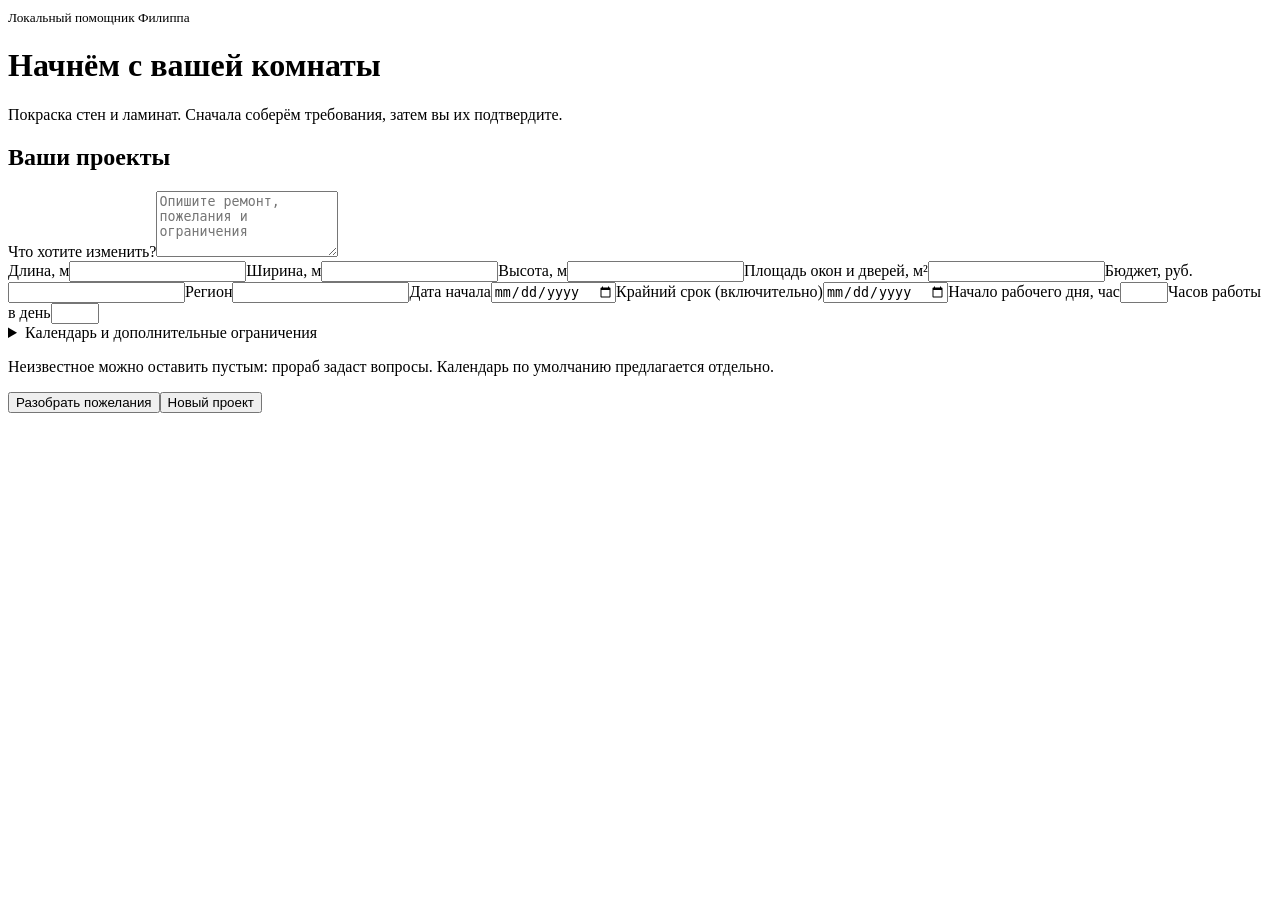
==== app/filipp/templates/index.html @ c76a4662 "feat: add local Codex brief MVP with review fixes and tests" ====
<!doctype html><html lang="ru"><head><meta charset="utf-8"><meta name="viewport" content="width=device-width, initial-scale=1"><title>Прораб — требования к ремонту</title><link rel="stylesheet" href="/static/style.css"><script src="/static/app.js" defer></script></head>
<body><main><header><small>Локальный помощник Филиппа</small><h1>Начнём с вашей комнаты</h1><p>Покраска стен и ламинат. Сначала соберём требования, затем вы их подтвердите.</p></header>
<section><h2>Ваши проекты</h2><nav id="projects"></nav></section>
<section><form id="brief-form"><label>Что хотите изменить?<textarea name="text" required rows="4" placeholder="Опишите ремонт, пожелания и ограничения"></textarea></label>
<div class="grid"><label>Длина, м<input name="room.length_m" inputmode="decimal"></label><label>Ширина, м<input name="room.width_m" inputmode="decimal"></label><label>Высота, м<input name="room.height_m" inputmode="decimal"></label><label>Площадь окон и дверей, м²<input name="room.openings_m2" inputmode="decimal"></label><label>Бюджет, руб.<input name="budget_rub" inputmode="decimal"></label><label>Регион<input name="region"></label><label>Дата начала<input name="start_date" type="date"></label><label>Крайний срок (включительно)<input name="deadline" type="date"></label><label>Начало рабочего дня, час<input name="calendar.day_start_hour" type="number" min="0" max="23"></label><label>Часов работы в день<input name="calendar.hours_per_day" type="number" min="1" max="12"></label></div>
<details><summary>Календарь и дополнительные ограничения</summary><fieldset><legend>Рабочие дни (если не выбраны — предложим пн–пт)</legend><label><input type="checkbox" name="work_day" value="0">Пн</label><label><input type="checkbox" name="work_day" value="1">Вт</label><label><input type="checkbox" name="work_day" value="2">Ср</label><label><input type="checkbox" name="work_day" value="3">Чт</label><label><input type="checkbox" name="work_day" value="4">Пт</label><label><input type="checkbox" name="work_day" value="5">Сб</label><label><input type="checkbox" name="work_day" value="6">Вс</label></fieldset><label>Обязательные пожелания (по одному на строку)<textarea name="hard_preferences"></textarea></label><label>Желательные пожелания<textarea name="soft_preferences"></textarea></label><label>Исключённые работы<textarea name="excluded_work"></textarea></label><label>Основание<select name="room.surface_condition"><option value="">Не указано</option><option value="unknown">Неизвестно</option><option value="prepared">Подготовлено</option><option value="needs_preparation">Нужна подготовка</option></select></label></details>
<p>Неизвестное можно оставить пустым: прораб задаст вопросы. Календарь по умолчанию предлагается отдельно.</p><button type="submit">Разобрать пожелания</button><button type="button" id="save-edit" hidden>Пересчитать изменённые требования</button><button type="button" id="new-project">Новый проект</button></form></section>
<p id="error" role="alert"></p><section id="project" hidden><h2 id="status" aria-live="polite"></h2><p id="model-note">Требования извлекает настоящий Codex через вашу подписку ChatGPT.</p><p id="scope"></p><p id="problem"></p><div id="review"></div><form id="answers"></form><div class="actions"><button id="confirm" hidden>Подтвердить требования</button><button id="cancel" hidden>Остановить</button><button id="retry" hidden>Повторить</button><button id="edit" hidden>Изменить данные</button></div><p id="completion"></p></section>
</main></body></html>
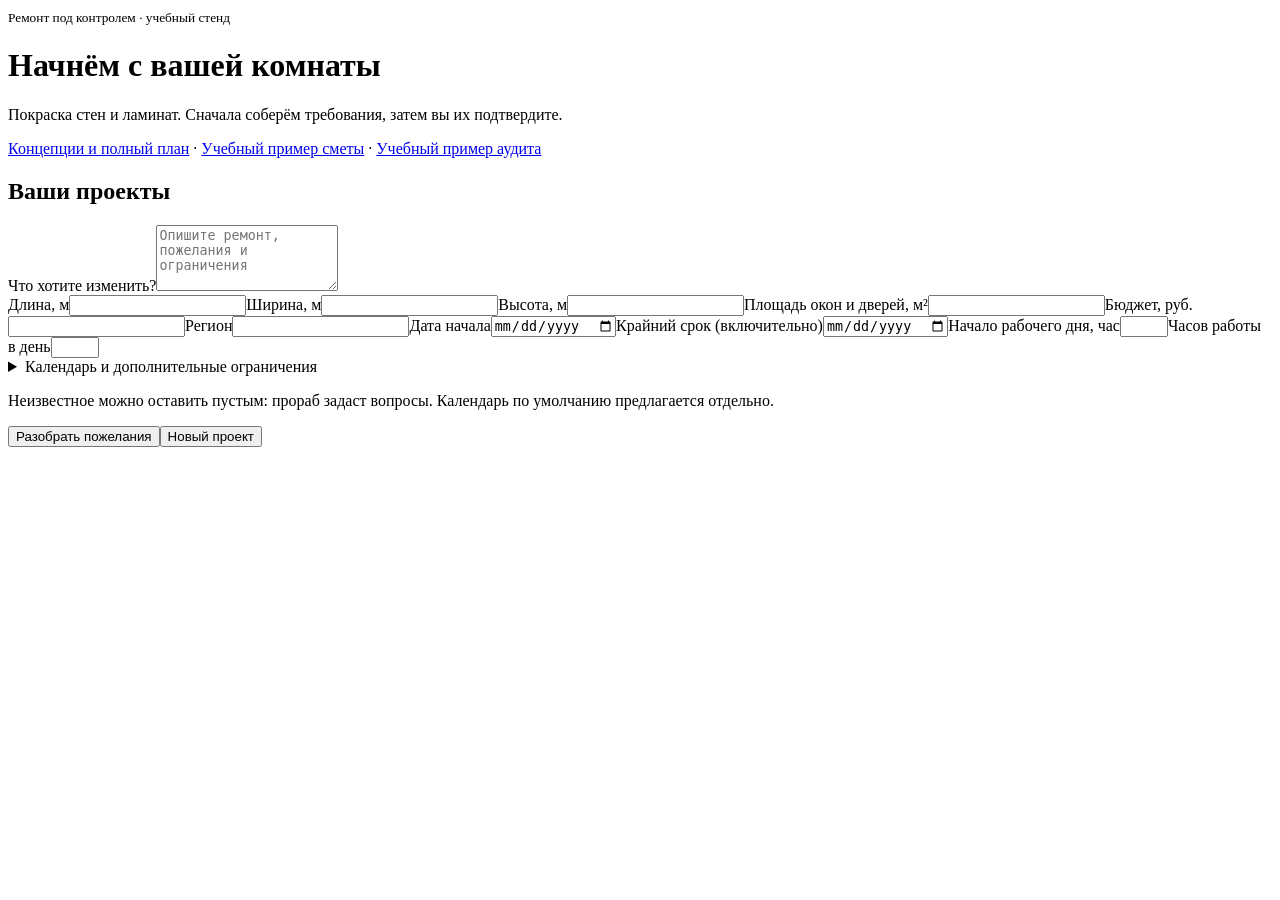
==== commit 424d5918: "feat: integrate renovation stages with Bedrock staging" ====
--- a/app/filipp/templates/index.html
+++ b/app/filipp/templates/index.html
@@ -1,9 +1,9 @@
 <!doctype html><html lang="ru"><head><meta charset="utf-8"><meta name="viewport" content="width=device-width, initial-scale=1"><title>Прораб — требования к ремонту</title><link rel="stylesheet" href="/static/style.css"><script src="/static/app.js" defer></script></head>
-<body><main><header><small>Локальный помощник Филиппа</small><h1>Начнём с вашей комнаты</h1><p>Покраска стен и ламинат. Сначала соберём требования, затем вы их подтвердите.</p></header>
+<body><main><header><small>Ремонт под контролем · учебный стенд</small><h1>Начнём с вашей комнаты</h1><p>Покраска стен и ламинат. Сначала соберём требования, затем вы их подтвердите.</p><nav><a href="/plan">Концепции и полный план</a> · <a href="/oleg/">Учебный пример сметы</a> · <a href="/karina/">Учебный пример аудита</a></nav></header>
 <section><h2>Ваши проекты</h2><nav id="projects"></nav></section>
 <section><form id="brief-form"><label>Что хотите изменить?<textarea name="text" required rows="4" placeholder="Опишите ремонт, пожелания и ограничения"></textarea></label>
 <div class="grid"><label>Длина, м<input name="room.length_m" inputmode="decimal"></label><label>Ширина, м<input name="room.width_m" inputmode="decimal"></label><label>Высота, м<input name="room.height_m" inputmode="decimal"></label><label>Площадь окон и дверей, м²<input name="room.openings_m2" inputmode="decimal"></label><label>Бюджет, руб.<input name="budget_rub" inputmode="decimal"></label><label>Регион<input name="region"></label><label>Дата начала<input name="start_date" type="date"></label><label>Крайний срок (включительно)<input name="deadline" type="date"></label><label>Начало рабочего дня, час<input name="calendar.day_start_hour" type="number" min="0" max="23"></label><label>Часов работы в день<input name="calendar.hours_per_day" type="number" min="1" max="12"></label></div>
 <details><summary>Календарь и дополнительные ограничения</summary><fieldset><legend>Рабочие дни (если не выбраны — предложим пн–пт)</legend><label><input type="checkbox" name="work_day" value="0">Пн</label><label><input type="checkbox" name="work_day" value="1">Вт</label><label><input type="checkbox" name="work_day" value="2">Ср</label><label><input type="checkbox" name="work_day" value="3">Чт</label><label><input type="checkbox" name="work_day" value="4">Пт</label><label><input type="checkbox" name="work_day" value="5">Сб</label><label><input type="checkbox" name="work_day" value="6">Вс</label></fieldset><label>Обязательные пожелания (по одному на строку)<textarea name="hard_preferences"></textarea></label><label>Желательные пожелания<textarea name="soft_preferences"></textarea></label><label>Исключённые работы<textarea name="excluded_work"></textarea></label><label>Основание<select name="room.surface_condition"><option value="">Не указано</option><option value="unknown">Неизвестно</option><option value="prepared">Подготовлено</option><option value="needs_preparation">Нужна подготовка</option></select></label></details>
 <p>Неизвестное можно оставить пустым: прораб задаст вопросы. Календарь по умолчанию предлагается отдельно.</p><button type="submit">Разобрать пожелания</button><button type="button" id="save-edit" hidden>Пересчитать изменённые требования</button><button type="button" id="new-project">Новый проект</button></form></section>
-<p id="error" role="alert"></p><section id="project" hidden><h2 id="status" aria-live="polite"></h2><p id="model-note">Требования извлекает настоящий Codex через вашу подписку ChatGPT.</p><p id="scope"></p><p id="problem"></p><div id="review"></div><form id="answers"></form><div class="actions"><button id="confirm" hidden>Подтвердить требования</button><button id="cancel" hidden>Остановить</button><button id="retry" hidden>Повторить</button><button id="edit" hidden>Изменить данные</button></div><p id="completion"></p></section>
+<p id="error" role="alert"></p><section id="project" hidden><h2 id="status" aria-live="polite"></h2><p id="model-note">Требования извлекает настроенная внешняя модель; ответ проверяет код.</p><p id="scope"></p><p id="problem"></p><div id="review"></div><form id="answers"></form><div class="actions"><button id="confirm" hidden>Подтвердить требования</button><button id="cancel" hidden>Остановить</button><button id="retry" hidden>Повторить</button><button id="edit" hidden>Изменить данные</button></div><p id="completion"></p></section>
 </main></body></html>
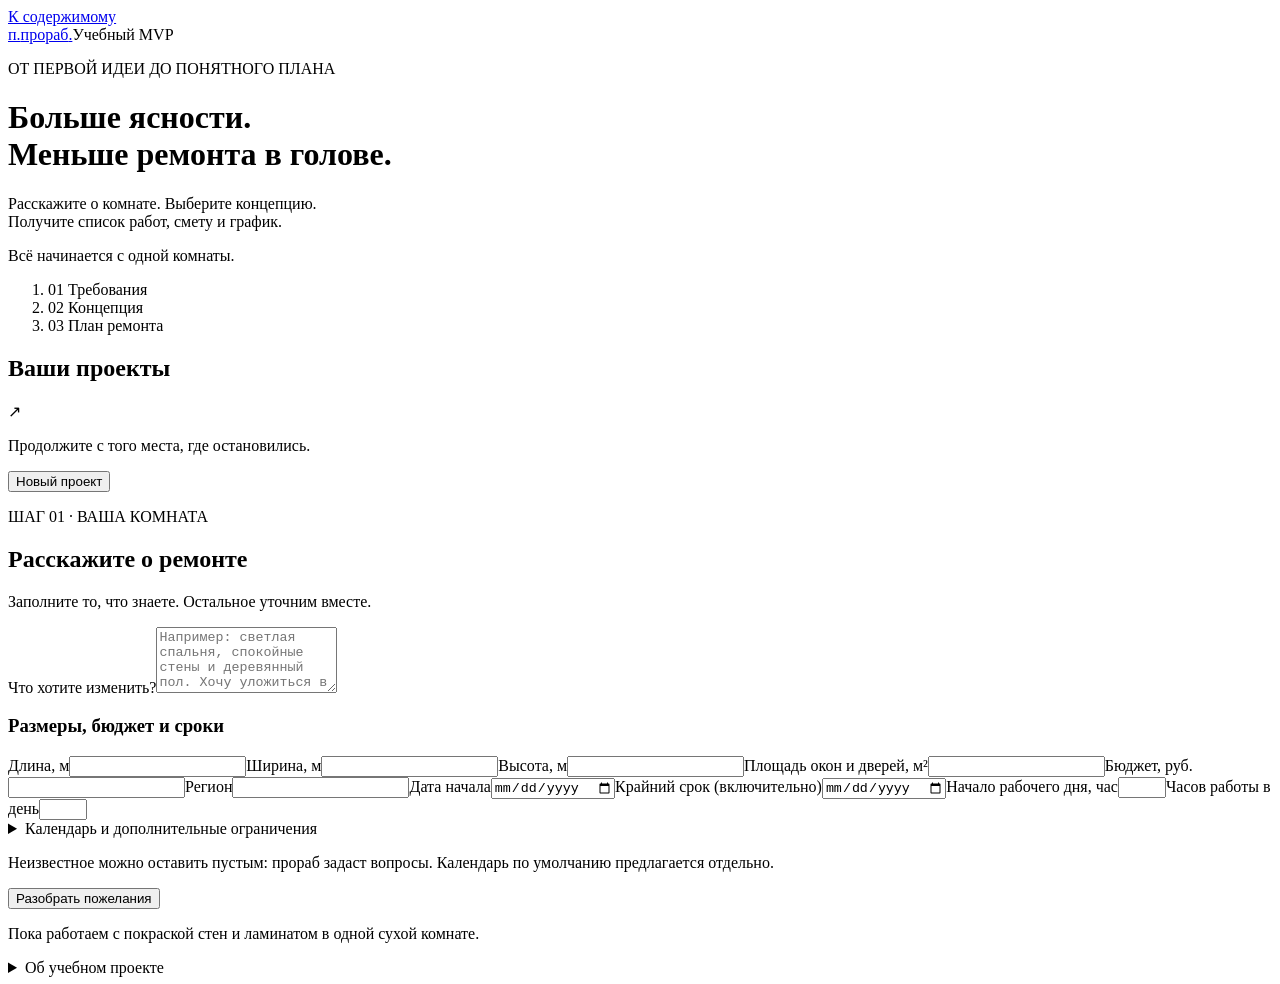
==== commit 1cb4d44c: "Improve MVP navigation and redesign renovation UI" ====
--- a/app/filipp/templates/index.html
+++ b/app/filipp/templates/index.html
@@ -1,9 +1,13 @@
-<!doctype html><html lang="ru"><head><meta charset="utf-8"><meta name="viewport" content="width=device-width, initial-scale=1"><title>Прораб — требования к ремонту</title><link rel="stylesheet" href="/static/style.css"><script src="/static/app.js" defer></script></head>
-<body><main><header><small>Ремонт под контролем · учебный стенд</small><h1>Начнём с вашей комнаты</h1><p>Покраска стен и ламинат. Сначала соберём требования, затем вы их подтвердите.</p><nav><a href="/plan">Концепции и полный план</a> · <a href="/oleg/">Учебный пример сметы</a> · <a href="/karina/">Учебный пример аудита</a></nav></header>
-<section><h2>Ваши проекты</h2><nav id="projects"></nav></section>
-<section><form id="brief-form"><label>Что хотите изменить?<textarea name="text" required rows="4" placeholder="Опишите ремонт, пожелания и ограничения"></textarea></label>
-<div class="grid"><label>Длина, м<input name="room.length_m" inputmode="decimal"></label><label>Ширина, м<input name="room.width_m" inputmode="decimal"></label><label>Высота, м<input name="room.height_m" inputmode="decimal"></label><label>Площадь окон и дверей, м²<input name="room.openings_m2" inputmode="decimal"></label><label>Бюджет, руб.<input name="budget_rub" inputmode="decimal"></label><label>Регион<input name="region"></label><label>Дата начала<input name="start_date" type="date"></label><label>Крайний срок (включительно)<input name="deadline" type="date"></label><label>Начало рабочего дня, час<input name="calendar.day_start_hour" type="number" min="0" max="23"></label><label>Часов работы в день<input name="calendar.hours_per_day" type="number" min="1" max="12"></label></div>
+<!doctype html>
+<html lang="ru"><head><meta charset="utf-8"><meta name="viewport" content="width=device-width, initial-scale=1"><title>Прораб — ваша комната, ваш план</title><link rel="stylesheet" href="/static/style.css?v=20261023-3"><script src="/static/app.js?v=20261023-3" defer></script></head>
+<body><a class="skip-link" href="#workspace">К содержимому</a><div class="topbar"><a class="brand" href="/" aria-label="Прораб — главная"><span class="brand-mark" aria-hidden="true">п.</span>прораб<span class="brand-dot">.</span></a><span class="badge">Учебный MVP</span></div>
+<main><header class="hero"><div><p class="eyebrow">ОТ ПЕРВОЙ ИДЕИ ДО ПОНЯТНОГО ПЛАНА</p><h1>Больше ясности.<br><span>Меньше ремонта в голове.</span></h1><p class="hero-copy">Расскажите о комнате. Выберите концепцию.<br>Получите список работ, смету и график.</p></div><div class="room-art" aria-hidden="true"><div class="room-wall"></div><div class="room-window"></div><div class="room-floor"></div><div class="room-bench"></div><span class="room-caption">Всё начинается с одной комнаты.</span></div></header>
+<ol class="journey" aria-label="Этапы проекта"><li class="current"><span>01</span> Требования</li><li><span>02</span> Концепция</li><li><span>03</span> План ремонта</li></ol>
+<div class="workspace" id="workspace"><aside class="project-sidebar"><div class="section-head"><h2>Ваши проекты</h2><span class="small-mark" aria-hidden="true">↗</span></div><p class="muted">Продолжите с того места, где остановились.</p><button id="new-project" class="secondary full" type="button">Новый проект</button><nav id="projects" aria-label="Ваши проекты"></nav></aside><div class="workspace-content"><p id="error" role="alert"></p><p id="activity" class="activity" role="status" hidden>Сохраняем изменения…</p>
+<section id="editor" class="panel"><div class="section-head"><div><p class="eyebrow">ШАГ 01 · ВАША КОМНАТА</p><h2 id="editor-title">Расскажите о ремонте</h2></div></div><p class="muted">Заполните то, что знаете. Остальное уточним вместе.</p><form id="brief-form"><label>Что хотите изменить?<textarea name="text" required rows="4" placeholder="Например: светлая спальня, спокойные стены и деревянный пол. Хочу уложиться в 200 000 ₽."></textarea></label>
+<h3>Размеры, бюджет и сроки</h3><div class="grid"><label>Длина, м<input name="room.length_m" inputmode="decimal"></label><label>Ширина, м<input name="room.width_m" inputmode="decimal"></label><label>Высота, м<input name="room.height_m" inputmode="decimal"></label><label>Площадь окон и дверей, м²<input name="room.openings_m2" inputmode="decimal"></label><label>Бюджет, руб.<input name="budget_rub" inputmode="decimal"></label><label>Регион<input name="region"></label><label>Дата начала<input name="start_date" type="date"></label><label>Крайний срок (включительно)<input name="deadline" type="date"></label><label>Начало рабочего дня, час<input name="calendar.day_start_hour" type="number" min="0" max="23"></label><label>Часов работы в день<input name="calendar.hours_per_day" type="number" min="1" max="12"></label></div>
 <details><summary>Календарь и дополнительные ограничения</summary><fieldset><legend>Рабочие дни (если не выбраны — предложим пн–пт)</legend><label><input type="checkbox" name="work_day" value="0">Пн</label><label><input type="checkbox" name="work_day" value="1">Вт</label><label><input type="checkbox" name="work_day" value="2">Ср</label><label><input type="checkbox" name="work_day" value="3">Чт</label><label><input type="checkbox" name="work_day" value="4">Пт</label><label><input type="checkbox" name="work_day" value="5">Сб</label><label><input type="checkbox" name="work_day" value="6">Вс</label></fieldset><label>Обязательные пожелания (по одному на строку)<textarea name="hard_preferences"></textarea></label><label>Желательные пожелания<textarea name="soft_preferences"></textarea></label><label>Исключённые работы<textarea name="excluded_work"></textarea></label><label>Основание<select name="room.surface_condition"><option value="">Не указано</option><option value="unknown">Неизвестно</option><option value="prepared">Подготовлено</option><option value="needs_preparation">Нужна подготовка</option></select></label></details>
-<p>Неизвестное можно оставить пустым: прораб задаст вопросы. Календарь по умолчанию предлагается отдельно.</p><button type="submit">Разобрать пожелания</button><button type="button" id="save-edit" hidden>Пересчитать изменённые требования</button><button type="button" id="new-project">Новый проект</button></form></section>
-<p id="error" role="alert"></p><section id="project" hidden><h2 id="status" aria-live="polite"></h2><p id="model-note">Требования извлекает настроенная внешняя модель; ответ проверяет код.</p><p id="scope"></p><p id="problem"></p><div id="review"></div><form id="answers"></form><div class="actions"><button id="confirm" hidden>Подтвердить требования</button><button id="cancel" hidden>Остановить</button><button id="retry" hidden>Повторить</button><button id="edit" hidden>Изменить данные</button></div><p id="completion"></p></section>
-</main></body></html>
+<p class="muted">Неизвестное можно оставить пустым: прораб задаст вопросы. Календарь по умолчанию предлагается отдельно.</p><div class="actions"><button id="submit-brief" type="submit">Разобрать пожелания</button><button type="button" id="save-edit" hidden>Пересчитать изменённые требования</button><button class="secondary" type="button" id="cancel-edit" hidden>Отменить изменения</button></div></form></section>
+
+<section id="project" class="panel" hidden tabindex="-1"><p class="eyebrow">ШАГ 01 · ТРЕБОВАНИЯ</p><h2 id="status" aria-live="polite"></h2><p id="project-description" class="project-description"></p><p id="scope" class="muted"></p><p id="problem" class="warning"></p><div id="next-step" class="next-step" hidden><div><h3>Комната описана. Теперь — концепция.</h3><p>Выберите один из двух вариантов и получите полный план ремонта.</p></div><a id="open-plan" class="button" href="/plan">К концепциям и плану <span aria-hidden="true">→</span></a></div><p id="completion" class="hint"></p><div id="review"></div><form id="answers"></form><div class="actions"><button id="confirm" hidden>Подтвердить требования</button><button id="cancel" class="secondary" hidden>Остановить</button><button id="retry" hidden>Повторить</button><button id="edit" class="secondary" hidden>Изменить данные</button></div></section>
+</div></div><footer><p>Пока работаем с покраской стен и ламинатом в одной сухой комнате.</p><details><summary>Об учебном проекте</summary><p>Цены и нормы демонстрационные. План требует проверки специалистом перед реальным ремонтом.</p><a href="/oleg/">Отдельный пример сметы</a> · <a href="/karina/">Отдельный пример аудита</a></details></footer></main></body></html>
